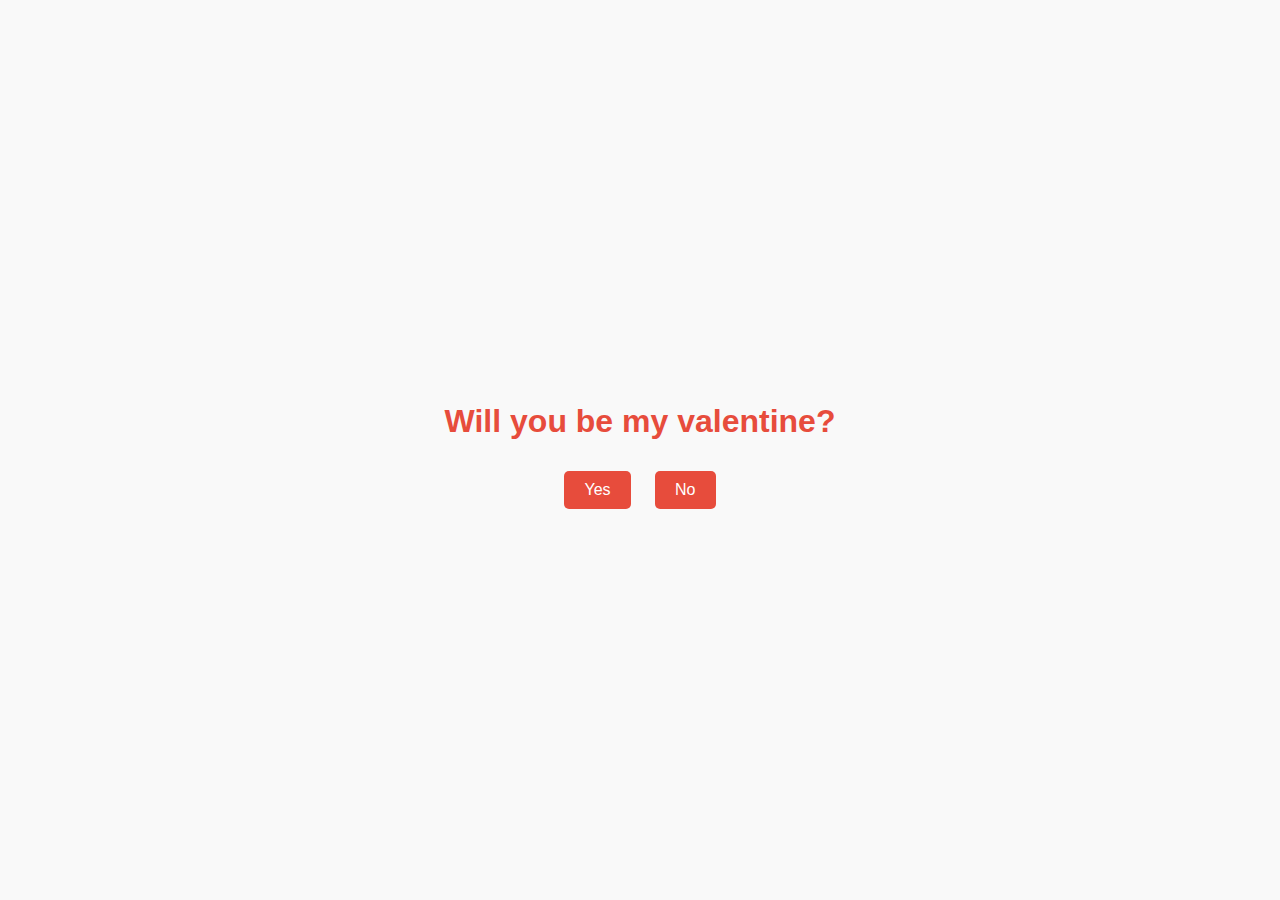
==== index.html @ f82c617a "Create index.html" ====
<!DOCTYPE html>
<html lang="en">
<head>
    <meta charset="UTF-8">
    <meta name="viewport" content="width=device-width, initial-scale=1.0">
    <title>Valentine's Date Invitation</title>
    <link rel="stylesheet" href="styles.css">
</head>
<body>
    <div id="page1">
        <h1>Will you be my valentine?</h1>
        <button id="yesButton">Yes</button>
        <button id="noButton">No</button>
    </div>

    <div id="page2" style="display: none;">
        <h1>Choose a time for our date:</h1>
        <input type="time" id="timePicker">
        
        <h2>What activity would you like?</h2>
        <select id="activityPicker">
            <option value="">Select an activity</option>
            <option value="Movie Date">Movie Date</option>
            <option value="Dinner Date">Dinner Date</option>
            <option value="Netflix and Chill">Netflix and Chill</option>
        </select>

        <button id="confirmButton">Confirm</button>
        <p id="confirmationMessage" style="display: none;"></p>
    </div>

    <script src="script.js"></script>
</body>
</html>
---- styles.css ----
body {
    font-family: Arial, sans-serif;
    text-align: center;
    background-color: #f9f9f9;
    margin: 0;
    padding: 0;
    height: 100vh;
    display: flex;
    justify-content: center;
    align-items: center;
}

h1 {
    color: #e74c3c;
}

h2 {
    color: #e74c3c;
    margin-top: 20px;
}

button {
    padding: 10px 20px;
    font-size: 16px;
    margin: 10px;
    cursor: pointer;
    border: none;
    border-radius: 5px;
    background-color: #e74c3c;
    color: white;
}

button:hover {
    background-color: #c0392b;
}

#page2 {
    display: flex;
    flex-direction: column;
    align-items: center;
}

input[type="time"], select {
    padding: 10px;
    font-size: 16px;
    border: 1px solid #ccc;
    border-radius: 5px;
    margin: 10px;
}

#confirmationMessage {
    margin-top: 20px;
    font-size: 18px;
    color: #2ecc71;
}
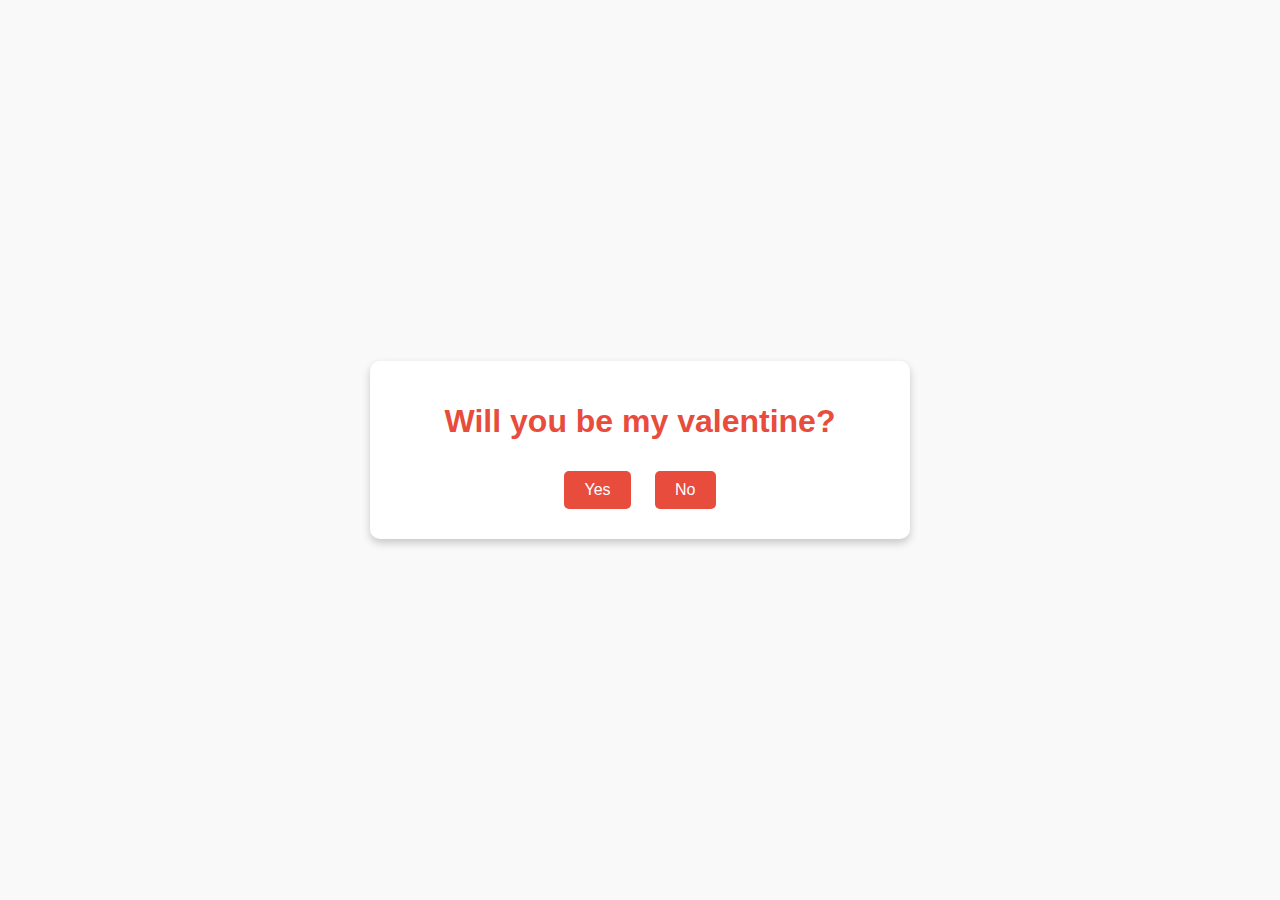
==== commit cd0a97da: "Add files via upload" ====
--- a/index.html
+++ b/index.html
@@ -5,6 +5,7 @@
     <meta name="viewport" content="width=device-width, initial-scale=1.0">
     <title>Valentine's Date Invitation</title>
     <link rel="stylesheet" href="styles.css">
+    <script src="https://assets.calendly.com/assets/external/widget.js" type="text/javascript"></script>
 </head>
 <body>
     <div id="page1">
@@ -15,8 +16,10 @@
 
     <div id="page2" style="display: none;">
         <h1>Choose a time for our date:</h1>
-        <input type="time" id="timePicker">
-        
+
+        <!-- Date Selection -->
+        <input type="date" id="datePicker" min="2025-02-14" max="2025-02-14" value="2025-02-14" readonly>
+
         <h2>What activity would you like?</h2>
         <select id="activityPicker">
             <option value="">Select an activity</option>
--- a/styles.css
+++ b/styles.css
@@ -8,6 +8,7 @@
     display: flex;
     justify-content: center;
     align-items: center;
+    flex-direction: column;
 }
 
 h1 {
@@ -34,22 +35,54 @@
     background-color: #c0392b;
 }
 
+#page1, #page2 {
+    width: 100%;
+    max-width: 500px;
+    background: white;
+    padding: 20px;
+    border-radius: 10px;
+    box-shadow: 0 4px 8px rgba(0, 0, 0, 0.2);
+}
+
 #page2 {
-    display: flex;
+    display: none;
     flex-direction: column;
     align-items: center;
 }
 
-input[type="time"], select {
+/* Date picker styling */
+input[type="date"] {
     padding: 10px;
     font-size: 16px;
     border: 1px solid #ccc;
     border-radius: 5px;
     margin: 10px;
+    width: 80%;
+    text-align: center;
+    background-color: #fff;
+    color: #333;
 }
 
+input[type="date"]:focus {
+    border-color: #e74c3c;
+    outline: none;
+}
+
+/* Activity picker styling */
+select {
+    padding: 10px;
+    font-size: 16px;
+    border: 1px solid #ccc;
+    border-radius: 5px;
+    margin: 10px;
+    width: 80%;
+    background-color: #fff;
+    color: #333;
+}
+
+/* Confirmation message styling */
 #confirmationMessage {
     margin-top: 20px;
     font-size: 18px;
     color: #2ecc71;
-}+}
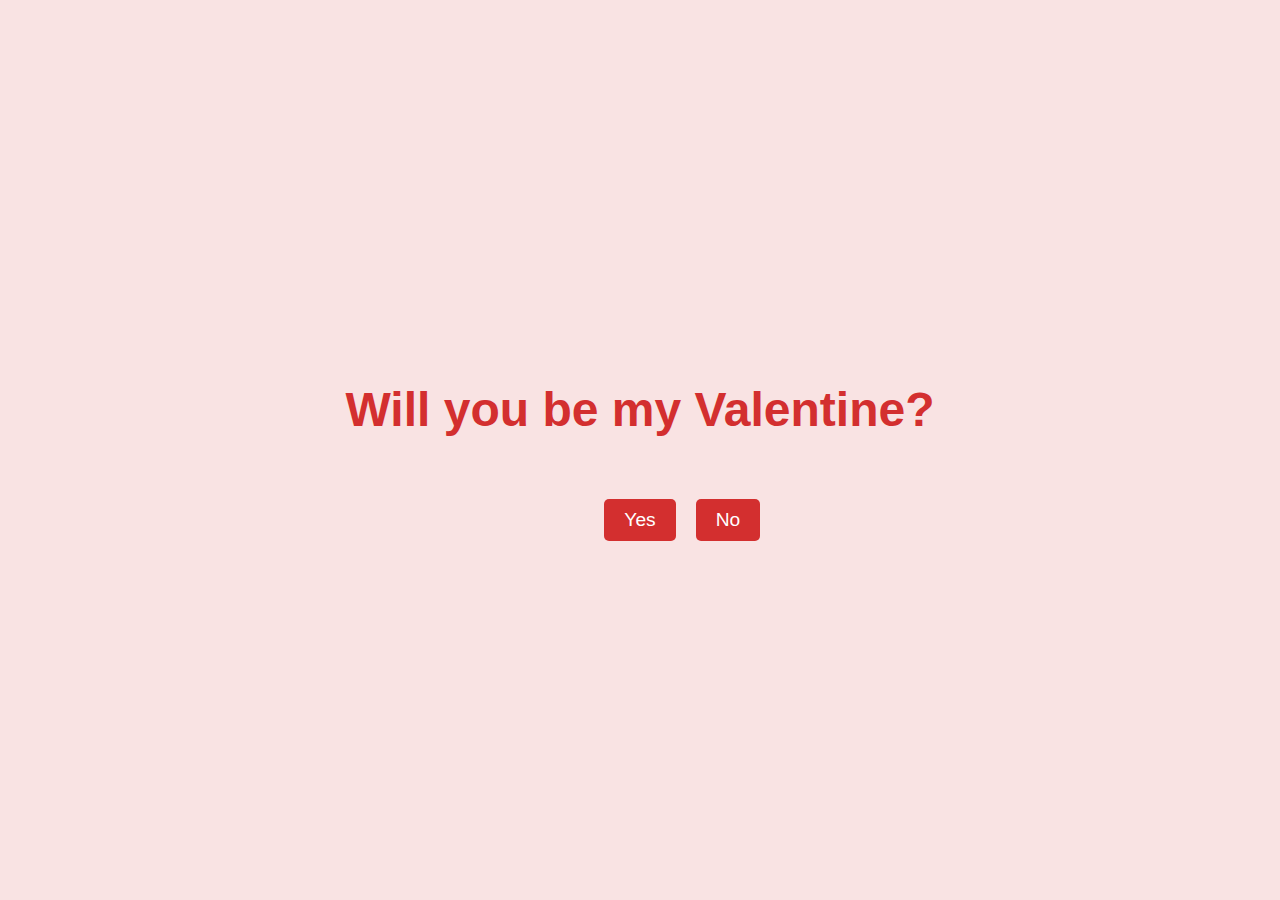
==== commit 2565e85e: "Add files via upload" ====
--- a/index.html
+++ b/index.html
@@ -1,37 +1,35 @@
 <!DOCTYPE html>
 <html lang="en">
 <head>
-    <meta charset="UTF-8">
-    <meta name="viewport" content="width=device-width, initial-scale=1.0">
-    <title>Valentine's Date Invitation</title>
-    <link rel="stylesheet" href="styles.css">
-    <script src="https://assets.calendly.com/assets/external/widget.js" type="text/javascript"></script>
+  <meta charset="UTF-8">
+  <meta name="viewport" content="width=device-width, initial-scale=1.0">
+  <title>Valentine's Day Invitation</title>
+  <link rel="stylesheet" href="styles.css">
 </head>
 <body>
-    <div id="page1">
-        <h1>Will you be my valentine?</h1>
-        <button id="yesButton">Yes</button>
-        <button id="noButton">No</button>
+  <!-- Page 1 -->
+  <div id="page1" class="page">
+    <h1>Will you be my Valentine?</h1>
+    <div class="buttons">
+      <button id="yes">Yes</button>
+      <button id="no">No</button>
     </div>
+  </div>
 
-    <div id="page2" style="display: none;">
-        <h1>Choose a time for our date:</h1>
+  <!-- Page 2 -->
+  <div id="page2" class="page hidden">
+    <h1>February 14, 2025</h1>
+    <div class="dropdown">
+      <label for="activity">Choose an activity:</label>
+      <select id="activity">
+        <option value="Movie night">Movie night</option>
+        <option value="Dinner Date">Dinner Date</option>
+        <option value="Arcade Escapade">Arcade Escapade</option>
+      </select>
+    </div>
+    <button id="confirm">Confirm Date</button>
+  </div>
 
-        <!-- Date Selection -->
-        <input type="date" id="datePicker" min="2025-02-14" max="2025-02-14" value="2025-02-14" readonly>
-
-        <h2>What activity would you like?</h2>
-        <select id="activityPicker">
-            <option value="">Select an activity</option>
-            <option value="Movie Date">Movie Date</option>
-            <option value="Dinner Date">Dinner Date</option>
-            <option value="Netflix and Chill">Netflix and Chill</option>
-        </select>
-
-        <button id="confirmButton">Confirm</button>
-        <p id="confirmationMessage" style="display: none;"></p>
-    </div>
-
-    <script src="script.js"></script>
+  <script src="script.js"></script>
 </body>
-</html>
+</html>--- a/styles.css
+++ b/styles.css
@@ -1,88 +1,54 @@
 body {
-    font-family: Arial, sans-serif;
-    text-align: center;
-    background-color: #f9f9f9;
-    margin: 0;
-    padding: 0;
-    height: 100vh;
-    display: flex;
-    justify-content: center;
-    align-items: center;
-    flex-direction: column;
+  font-family: Arial, sans-serif;
+  text-align: center;
+  background-color: #f9e3e3;
+  margin: 0;
+  padding: 0;
+}
+
+.page {
+  display: flex;
+  justify-content: center;
+  align-items: center;
+  height: 100vh;
+  flex-direction: column;
 }
 
 h1 {
-    color: #e74c3c;
+  font-size: 3rem;
+  color: #d32f2f;
 }
 
-h2 {
-    color: #e74c3c;
-    margin-top: 20px;
+.buttons {
+  margin-top: 20px;
 }
 
 button {
-    padding: 10px 20px;
-    font-size: 16px;
-    margin: 10px;
-    cursor: pointer;
-    border: none;
-    border-radius: 5px;
-    background-color: #e74c3c;
-    color: white;
+  padding: 10px 20px;
+  font-size: 1.2rem;
+  margin: 10px;
+  cursor: pointer;
+  border: none;
+  border-radius: 5px;
+  background-color: #d32f2f;
+  color: white;
 }
 
-button:hover {
-    background-color: #c0392b;
+button#no {
+  position: absolute;
 }
 
-#page1, #page2 {
-    width: 100%;
-    max-width: 500px;
-    background: white;
-    padding: 20px;
-    border-radius: 10px;
-    box-shadow: 0 4px 8px rgba(0, 0, 0, 0.2);
+.hidden {
+  display: none;
 }
 
-#page2 {
-    display: none;
-    flex-direction: column;
-    align-items: center;
+.dropdown {
+  margin: 20px;
 }
 
-/* Date picker styling */
-input[type="date"] {
-    padding: 10px;
-    font-size: 16px;
-    border: 1px solid #ccc;
-    border-radius: 5px;
-    margin: 10px;
-    width: 80%;
-    text-align: center;
-    background-color: #fff;
-    color: #333;
-}
-
-input[type="date"]:focus {
-    border-color: #e74c3c;
-    outline: none;
-}
-
-/* Activity picker styling */
 select {
-    padding: 10px;
-    font-size: 16px;
-    border: 1px solid #ccc;
-    border-radius: 5px;
-    margin: 10px;
-    width: 80%;
-    background-color: #fff;
-    color: #333;
-}
-
-/* Confirmation message styling */
-#confirmationMessage {
-    margin-top: 20px;
-    font-size: 18px;
-    color: #2ecc71;
-}
+  padding: 10px;
+  font-size: 1rem;
+  border-radius: 5px;
+  border: 1px solid #ccc;
+}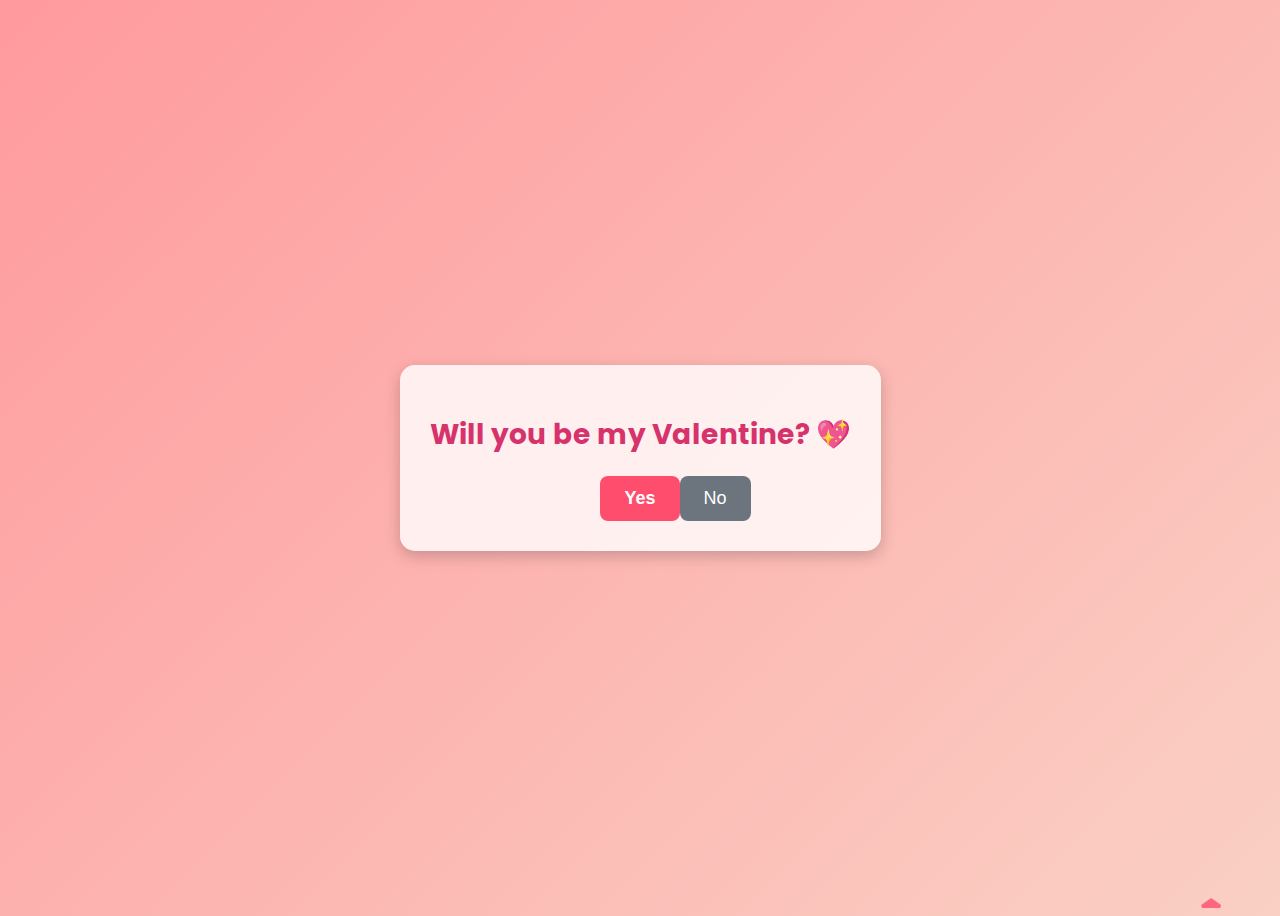
==== commit 50a46e11: "Add files via upload" ====
--- a/index.html
+++ b/index.html
@@ -1,35 +1,140 @@
 <!DOCTYPE html>
 <html lang="en">
 <head>
-  <meta charset="UTF-8">
-  <meta name="viewport" content="width=device-width, initial-scale=1.0">
-  <title>Valentine's Day Invitation</title>
-  <link rel="stylesheet" href="styles.css">
+    <meta charset="UTF-8">
+    <meta name="viewport" content="width=device-width, initial-scale=1.0">
+    <title>Valentine's Day</title>
+    <link href="https://fonts.googleapis.com/css2?family=Poppins:wght@300;400;700&display=swap" rel="stylesheet">
+    <style>
+        body {
+            text-align: center;
+            font-family: 'Poppins', sans-serif;
+            background: linear-gradient(135deg, #ff9a9e, #fad0c4);
+            height: 100vh;
+            overflow: hidden;
+            display: flex;
+            justify-content: center;
+            align-items: center;
+        }
+        .container {
+            background: rgba(255, 255, 255, 0.8);
+            padding: 30px;
+            border-radius: 15px;
+            box-shadow: 0 5px 15px rgba(0, 0, 0, 0.2);
+        }
+        h1 {
+            font-size: 28px;
+            color: #d6336c;
+            margin-bottom: 20px;
+        }
+        #yes-btn, #no-btn {
+            font-size: 18px;
+            padding: 12px 24px;
+            border-radius: 8px;
+            border: none;
+            cursor: pointer;
+            transition: transform 0.3s ease, background 0.3s ease;
+        }
+        #yes-btn {
+            background-color: #ff4d6d;
+            color: white;
+            font-weight: bold;
+        }
+        #yes-btn:hover {
+            background-color: #d6336c;
+        }
+        #no-btn {
+            background-color: #6c757d;
+            color: white;
+            position: absolute;
+            transition: all 0.4s ease-in-out;
+        }
+        #no-btn:hover {
+            background-color: #495057;
+        }
+        .floating-hearts {
+            position: absolute;
+            width: 100%;
+            height: 100%;
+            overflow: hidden;
+            z-index: -1;
+        }
+        .heart {
+            position: absolute;
+            bottom: -10px;
+            width: 20px;
+            height: 20px;
+            background: rgba(255, 77, 109, 0.8);
+            clip-path: polygon(50% 0%, 100% 35%, 80% 100%, 50% 75%, 20% 100%, 0% 35%);
+            animation: floatUp linear infinite;
+        }
+        @keyframes floatUp {
+            from {
+                transform: translateY(0);
+                opacity: 1;
+            }
+            to {
+                transform: translateY(-100vh);
+                opacity: 0;
+            }
+        }
+    </style>
 </head>
-<body>
-  <!-- Page 1 -->
-  <div id="page1" class="page">
-    <h1>Will you be my Valentine?</h1>
-    <div class="buttons">
-      <button id="yes">Yes</button>
-      <button id="no">No</button>
+<body onclick="playMusic()">
+
+    <div class="floating-hearts"></div>
+
+    <div class="container">
+        <h1>Will you be my Valentine? 💖</h1>
+        <button id="yes-btn" onclick="goToSecondPage()">Yes</button>
+        <button id="no-btn" onclick="moveNoButton()">No</button>
     </div>
-  </div>
 
-  <!-- Page 2 -->
-  <div id="page2" class="page hidden">
-    <h1>February 14, 2025</h1>
-    <div class="dropdown">
-      <label for="activity">Choose an activity:</label>
-      <select id="activity">
-        <option value="Movie night">Movie night</option>
-        <option value="Dinner Date">Dinner Date</option>
-        <option value="Arcade Escapade">Arcade Escapade</option>
-      </select>
-    </div>
-    <button id="confirm">Confirm Date</button>
-  </div>
+    <audio id="bg-music" loop>
+        <source src="Namumula.mp3" type="audio/mp3">
+        Your browser does not support the audio tag.
+    </audio>
 
-  <script src="script.js"></script>
+    <script>
+        let yesBtn = document.getElementById("yes-btn");
+        let noBtn = document.getElementById("no-btn");
+        let music = document.getElementById("bg-music");
+        let musicPlayed = false;
+        let enlargement = 1;
+
+        function moveNoButton() {
+            let x = Math.random() * (window.innerWidth - 100);
+            let y = Math.random() * (window.innerHeight - 50);
+            noBtn.style.left = `${x}px`;
+            noBtn.style.top = `${y}px`;
+
+            enlargement += 0.2;
+            yesBtn.style.transform = `scale(${enlargement})`;
+        }
+
+        function goToSecondPage() {
+            window.location.href = "second.html";
+        }
+
+        function playMusic() {
+            if (!musicPlayed) {
+                music.play();
+                musicPlayed = true;
+            }
+        }
+
+        function createHeart() {
+            const heart = document.createElement("div");
+            heart.classList.add("heart");
+            heart.style.left = Math.random() * 100 + "vw";
+            heart.style.animationDuration = Math.random() * 3 + 2 + "s";
+            document.querySelector(".floating-hearts").appendChild(heart);
+            setTimeout(() => {
+                heart.remove();
+            }, 5000);
+        }
+        setInterval(createHeart, 500);
+    </script>
+
 </body>
-</html>+</html>
